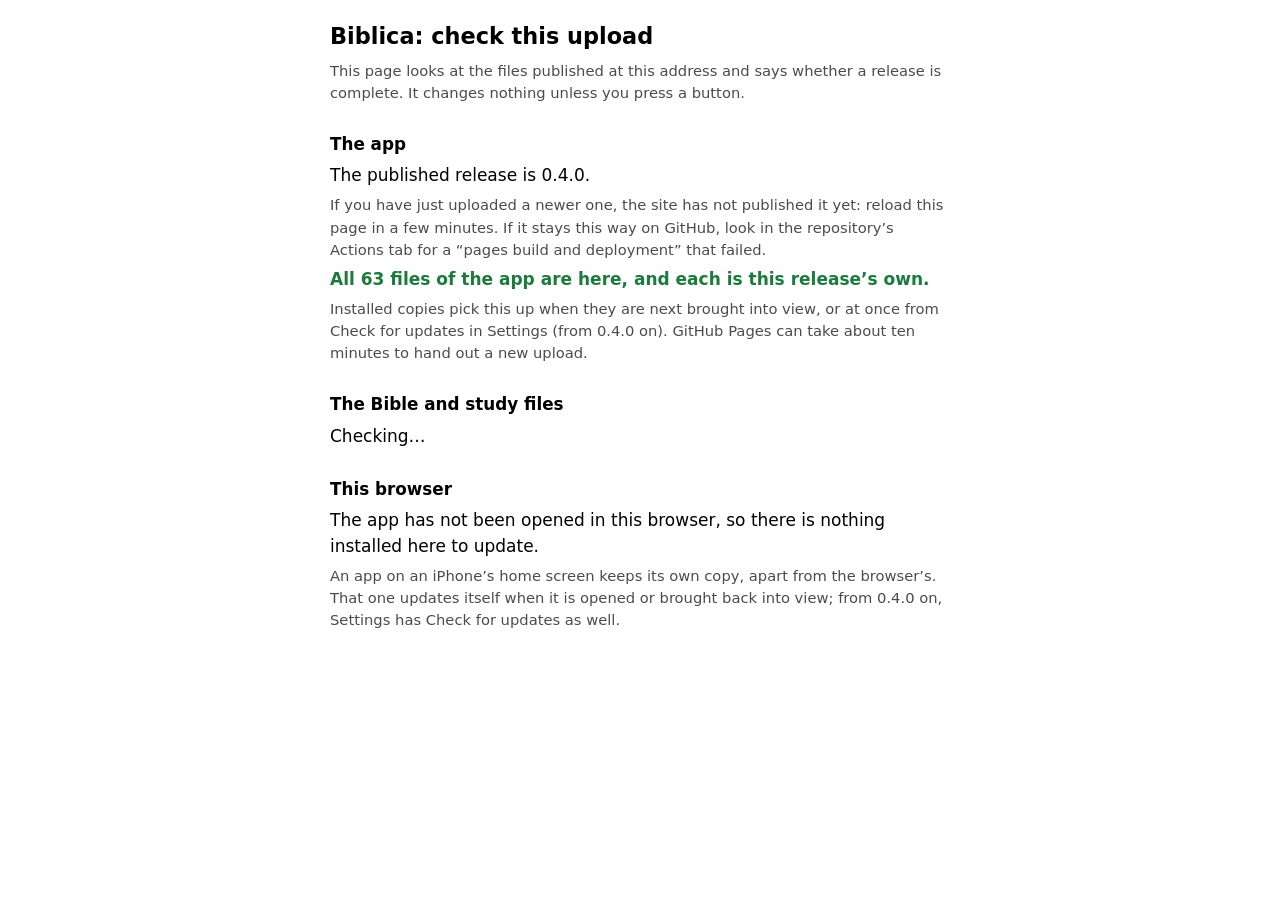
==== check.html @ 3bafc90d "V4.0 fixed update, Saints, mass follow along" ====
<!DOCTYPE html>
<!-- check.html
     A page for whoever publishes this copy of Biblica: it reads the list of
     files the app is made of and checks that every one is really on the site.
     Open it in a browser after uploading a release. It stands alone (no other
     file of the app is needed for it to run) and the app never caches it. -->
<html lang="en">
<head>
  <meta charset="UTF-8" />
  <meta name="viewport" content="width=device-width, initial-scale=1.0" />
  <meta name="robots" content="noindex" />
  <meta name="referrer" content="no-referrer" />
  <meta http-equiv="Content-Security-Policy" content="default-src 'none'; connect-src 'self'; script-src 'unsafe-inline'; style-src 'unsafe-inline'; base-uri 'none'; form-action 'none'" />
  <title>Biblica: check this upload</title>
  <style>
    :root { color-scheme: light dark; }
    body { font: 17px/1.5 system-ui, -apple-system, "Segoe UI", sans-serif; margin: 0 auto; max-width: 620px; padding: 20px 16px 60px; }
    h1 { font-size: 1.4rem; margin: 0 0 4px; }
    h2 { font-size: 1.05rem; margin: 28px 0 6px; }
    p { margin: 6px 0; }
    .muted { opacity: 0.7; font-size: 0.92rem; }
    .ok { color: #1c7a3d; font-weight: 600; }
    .bad { color: #b3261e; font-weight: 600; }
    ul { margin: 6px 0; padding-left: 22px; }
    li { overflow-wrap: anywhere; }
    button { font: inherit; padding: 10px 16px; border-radius: 10px; border: 1px solid currentColor; background: none; color: inherit; margin-top: 8px; }
    @media (prefers-color-scheme: dark) { .ok { color: #6fd08c; } .bad { color: #ff8a80; } }
  </style>
</head>
<body>
  <h1>Biblica: check this upload</h1>
  <p class="muted">This page looks at the files published at this address and says whether a release is complete. It changes nothing unless you press a button.</p>

  <h2>The app</h2>
  <div id="app"><p>Checking…</p></div>

  <h2>The Bible and study files</h2>
  <div id="text"><p>Checking…</p></div>

  <h2>This browser</h2>
  <div id="device"><p>Checking…</p></div>

  <script>
    const show = (id, ...nodes) => { const box = document.getElementById(id); box.textContent = ''; box.append(...nodes); };
    const line = (text, cls) => { const p = document.createElement('p'); p.textContent = text; if (cls) p.className = cls; return p; };
    const list = (items) => { const ul = document.createElement('ul'); for (const item of items) { const li = document.createElement('li'); li.textContent = item; ul.append(li); } return ul; };
    const fresh = { cache: 'no-store' };
    const live = (path) => `${path}${path.includes('?') ? '&' : '?'}live=${Date.now()}`;
    const count = (number, one, many) => `${number} ${number === 1 ? one : many}`;

    // Whether everything about the app's own files checked out: the button below is offered only then.
    let appComplete = false;

    /** The first sixteen hex digits of a file's SHA-256, as sw.js records them; null where the browser cannot compute it. */
    async function fingerprint(buffer) {
      if (!window.crypto || !window.crypto.subtle) return null;
      const hash = new Uint8Array(await crypto.subtle.digest('SHA-256', buffer));
      return [...hash.slice(0, 8)].map((byte) => byte.toString(16).padStart(2, '0')).join('');
    }

    /** Run a check over many files, a few at a time. */
    async function each(paths, work) {
      const queue = [...paths];
      const worker = async () => { while (queue.length) await work(queue.shift()); };
      await Promise.all(Array.from({ length: 6 }, worker));
    }

    async function checkApp() {
      let source;
      try {
        const response = await fetch(live('sw.js'), fresh);
        if (!response.ok) throw new Error(String(response.status));
        source = await response.text();
      } catch (error) {
        show('app', line(`sw.js could not be fetched (${error.message}). Is this page in the same folder as the app, and are you online?`, 'bad'));
        return null;
      }
      const version = (/const VERSION = '([^']+)'/.exec(source) || [])[1] || null;
      const start = source.indexOf('const SHELL = [');
      const listed = start < 0 ? [] : [...source.slice(start, source.indexOf('];', start)).matchAll(/'\.\/([^']*)'/g)].map((match) => match[1] || 'index.html');
      const wanted = [...new Set(listed)];
      if (!version || !wanted.length) {
        show('app', line('sw.js is on the site but does not look like Biblica’s: it names no version or lists no files. Upload the release’s own sw.js again.', 'bad'));
        return null;
      }
      // The fingerprint of each file as this release was built, from the stamp in sw.js.
      const stamp = (/\/\/ <stamp>([\s\S]*?)\/\/ <\/stamp>/.exec(source) || [])[1] || '';
      const digests = Object.fromEntries([...stamp.matchAll(/'([^']+)': '([0-9a-f]+)'/g)].map((match) => [match[1], match[2]]));
      const stamped = Object.keys(digests).length > 0;

      const missing = [];
      const stale = [];
      let compared = stamped;
      await each(wanted, async (path) => {
        try {
          const response = await fetch(live(path), fresh);
          if (!response.ok) { missing.push(`${path} (${response.status})`); return; }
          if (!digests[path]) return;
          const found = await fingerprint(await response.arrayBuffer());
          if (found === null) compared = false;
          else if (found !== digests[path]) stale.push(path);
        } catch {
          missing.push(`${path} (no answer)`);
        }
      });
      missing.sort();
      stale.sort();

      const nodes = [
        line(`The published release is ${version}.`),
        line('If you have just uploaded a newer one, the site has not published it yet: reload this page in a few minutes. If it stays this way on GitHub, look in the repository’s Actions tab for a “pages build and deployment” that failed.', 'muted'),
      ];
      // sw.js and the rest of the app are uploaded together; if they name different releases, one was left behind.
      const versionFile = wanted.find((path) => path.endsWith('version.js'));
      let others = null;
      try {
        if (versionFile) others = (/APP_VERSION = '([^']+)'/.exec(await (await fetch(live(versionFile), fresh)).text()) || [])[1] || null;
      } catch {
        // Reported with the other files below.
      }
      if (others && others !== version) {
        nodes.push(line(`sw.js is from release ${version}, but the app’s other files say ${others}: the upload replaced one and not the other.`, 'bad'));
      }
      if (!missing.length && !stale.length) {
        appComplete = true;
        nodes.push(line(compared
          ? `All ${wanted.length} files of the app are here, and each is this release’s own.`
          : `All ${wanted.length} files of the app are here.`, 'ok'));
        if (!compared) nodes.push(line(stamped ? 'This browser could not compare their contents, so only their presence was checked.' : 'This release carries no fingerprints, so only the presence of each file was checked.', 'muted'));
        nodes.push(line('Installed copies pick this up when they are next brought into view, or at once from Check for updates in Settings (from 0.4.0 on). GitHub Pages can take about ten minutes to hand out a new upload.', 'muted'));
      } else {
        if (missing.length) nodes.push(line(`${count(missing.length, 'file is', 'files are')} missing, of the app’s ${wanted.length}.`, 'bad'), list(missing));
        if (stale.length) {
          nodes.push(line(`${count(stale.length, 'file is', 'files are')} on the site but not from this release: an older copy the upload did not replace, or one changed since.`, 'bad'), list(stale),
            line('If you have only just uploaded, GitHub Pages may still be handing out the old copies: reload this page in ten minutes before uploading again.', 'muted'));
        }
        nodes.push(line('Until every file is this release’s own, installed copies stay on the release they have. Upload the whole release again.', 'muted'));
      }
      show('app', ...nodes);
      return version;
    }

    async function checkText() {
      let books;
      let fathers;
      try {
        books = (await (await fetch(live('data-books.json'), fresh)).json()).books.map((book) => book.id);
        fathers = (await (await fetch(live('data-fathers.json'), fresh)).json()).books;
        fathers = Array.isArray(fathers) ? fathers : Object.keys(fathers);
      } catch {
        show('text', line('The list of books could not be read, so the text files were not checked.', 'bad'));
        return;
      }
      const kinds = [
        ['Bible text', books.map((id) => `drb-${id}.json`)],
        ['Latin and cross-references', books.map((id) => `study-${id}.json`)],
        ['Commentary of the Fathers', fathers.map((id) => `fathers-${id}.json`)],
      ];
      const nodes = [];
      for (const [name, paths] of kinds) {
        const missing = [];
        await each(paths, async (path) => {
          try {
            const response = await fetch(live(path), { ...fresh, method: 'HEAD' });
            if (!response.ok) missing.push(`${path} (${response.status})`);
          } catch {
            missing.push(`${path} (no answer)`);
          }
        });
        if (!missing.length) nodes.push(line(`${name}: all ${paths.length} files are here.`, 'ok'));
        else nodes.push(line(`${name}: ${missing.length} of ${paths.length} files are missing.`, 'bad'), list(missing.sort().slice(0, 40)));
        show('text', ...nodes, line('Checking…', 'muted'));
      }
      nodes.push(line('These files are checked for being there, not for their contents.', 'muted'));
      show('text', ...nodes);
    }

    /** Put a question to a worker; resolves to its answer, or null if it gives none in time. */
    function askWorker(worker, message, patience) {
      return new Promise((resolve) => {
        const channel = new MessageChannel();
        const timer = setTimeout(() => resolve(null), patience);
        channel.port1.onmessage = (event) => { clearTimeout(timer); resolve(event.data || null); };
        worker.postMessage(message, [channel.port2]);
      });
    }

    /** Wait for a worker that is installing to finish, one way or the other. */
    function settled(worker) {
      return new Promise((resolve) => {
        const look = () => { if (worker.state === 'activated' || worker.state === 'redundant') resolve(worker.state); };
        worker.addEventListener('statechange', look);
        look();
        setTimeout(() => resolve('slow'), 90000);
      });
    }

    async function checkDevice(published) {
      if (!('serviceWorker' in navigator)) {
        show('device', line('This browser cannot install the app (no service worker support).'));
        return;
      }
      const registration = await navigator.serviceWorker.getRegistration('./');
      const worker = registration && registration.active;
      if (!worker) {
        show('device', line('The app has not been opened in this browser, so there is nothing installed here to update.'),
          line('An app on an iPhone’s home screen keeps its own copy, apart from the browser’s. That one updates itself when it is opened or brought back into view; from 0.4.0 on, Settings has Check for updates as well.', 'muted'));
        return;
      }
      const answer = (await askWorker(worker, { type: 'biblica:version' }, 3000)) || (await askWorker(worker, { type: 'biblica:version' }, 3000));
      const version = answer && answer.version;
      const nodes = [line(version ? `This browser holds release ${version}.` : 'This browser holds a release from before 0.4.0 (it cannot say which).')];
      if (published && version === published) nodes.push(line('That is the published release.', 'ok'));
      const note = line('', 'muted');
      const explain = 'This fetches every file of the app again, replacing the copy held by this browser. Notes, the journal and everything else written in the app are not touched. It does nothing for an app on an iPhone’s home screen, which keeps its own copy apart from the browser’s: that one has the same button in its Settings.';
      const button = document.createElement('button');
      button.textContent = 'Fetch the app afresh in this browser';
      if (!appComplete) {
        // Never offered over an incomplete upload: the copy this browser has works, and half of another would not.
        button.disabled = true;
        note.textContent = 'Not offered while the files above are incomplete: the copy this browser holds still works.';
      } else {
        note.textContent = explain;
      }
      button.addEventListener('click', async () => {
        button.disabled = true;
        const stop = (text) => { note.textContent = `Nothing was changed: ${text}`; note.className = 'bad'; };
        // The site must be reachable now, not only when this page loaded.
        try {
          if (!(await fetch(live('sw.js'), fresh)).ok) throw new Error('unreachable');
        } catch {
          stop('the site could not be reached.');
          return;
        }
        note.textContent = 'Fetching…';
        // A newer worker, if the site has one, installs itself and checks every file as it does.
        await registration.update().catch(() => null);
        if (registration.installing) {
          if ((await settled(registration.installing)) !== 'activated') { stop('the new release could not be installed. Reload this page to see why.'); return; }
        } else if (version) {
          // The worker fetches its own files again and replaces them only if every one is right.
          const result = await askWorker(registration.active, { type: 'biblica:refetch' }, 90000);
          if (!result || !result.ok) { stop('some files could not be fetched. Reload this page to see which.'); return; }
        } else {
          // A worker from before 0.4.0 cannot do that. The upload was found complete above,
          // so it is removed with its files and the app installs itself anew from the site.
          await registration.unregister();
          for (const key of await caches.keys()) if (key.startsWith('biblica-shell-')) await caches.delete(key);
        }
        window.location.href = './';
      });
      nodes.push(button, note);
      show('device', ...nodes);
    }

    /**
     * Whether this page can see the site itself. A copy of the app from before
     * 0.4.0, if this browser holds one, answers every request on this site
     * from its own saved files, this page's requests included, so nothing
     * fetched here would be the site's. Such a copy is first offered the
     * published release, whose worker lets these requests through.
     */
    async function seesTheSite() {
      if (!('serviceWorker' in navigator) || !navigator.serviceWorker.controller) return true;
      const speaks = async () => {
        const worker = navigator.serviceWorker.controller;
        if (!worker) return true;
        const answer = (await askWorker(worker, { type: 'biblica:version' }, 3000)) || (await askWorker(worker, { type: 'biblica:version' }, 3000));
        return Boolean(answer && answer.version);
      };
      if (await speaks()) return true;
      show('app', line('This browser holds an older copy of Biblica. Offering it the published release first…'));
      const registration = await navigator.serviceWorker.getRegistration('./');
      if (!registration) return true;
      await registration.update().catch(() => null);
      const arriving = registration.installing || registration.waiting;
      if (arriving) await settled(arriving);
      return speaks();
    }

    /** Say why nothing can be checked from here, and offer the two ways round it. */
    function explainOlderCopy() {
      const button = document.createElement('button');
      button.textContent = 'Forget the older copy and check again';
      button.addEventListener('click', async () => {
        button.disabled = true;
        const registration = await navigator.serviceWorker.getRegistration('./');
        if (registration) await registration.unregister();
        window.location.reload();
      });
      show('app',
        line('This page cannot see the site from this browser.', 'bad'),
        line('This browser holds a copy of Biblica from before 0.4.0, which answers every request for the site’s files from the copy it saved. It was offered the published release just now and did not take it, which usually means the upload is incomplete or the site is still publishing it.'),
        line('To see which files are at fault, open this page in a private tab, which holds no copy of the app. Or press the button: this browser then forgets its older copy and this page checks again. Nothing written in the app is touched, but the app will need a connection the next time it is opened in this browser, and until the upload is complete it may not open here at all.', 'muted'),
        button);
      show('text', line('Not checked, for the same reason.', 'muted'));
      show('device', line('This browser holds a release from before 0.4.0.'));
    }

    (async () => {
      if (!(await seesTheSite())) {
        explainOlderCopy();
        return;
      }
      const published = await checkApp();
      await Promise.all([checkText(), checkDevice(published)]);
    })();
  </script>
</body>
</html>
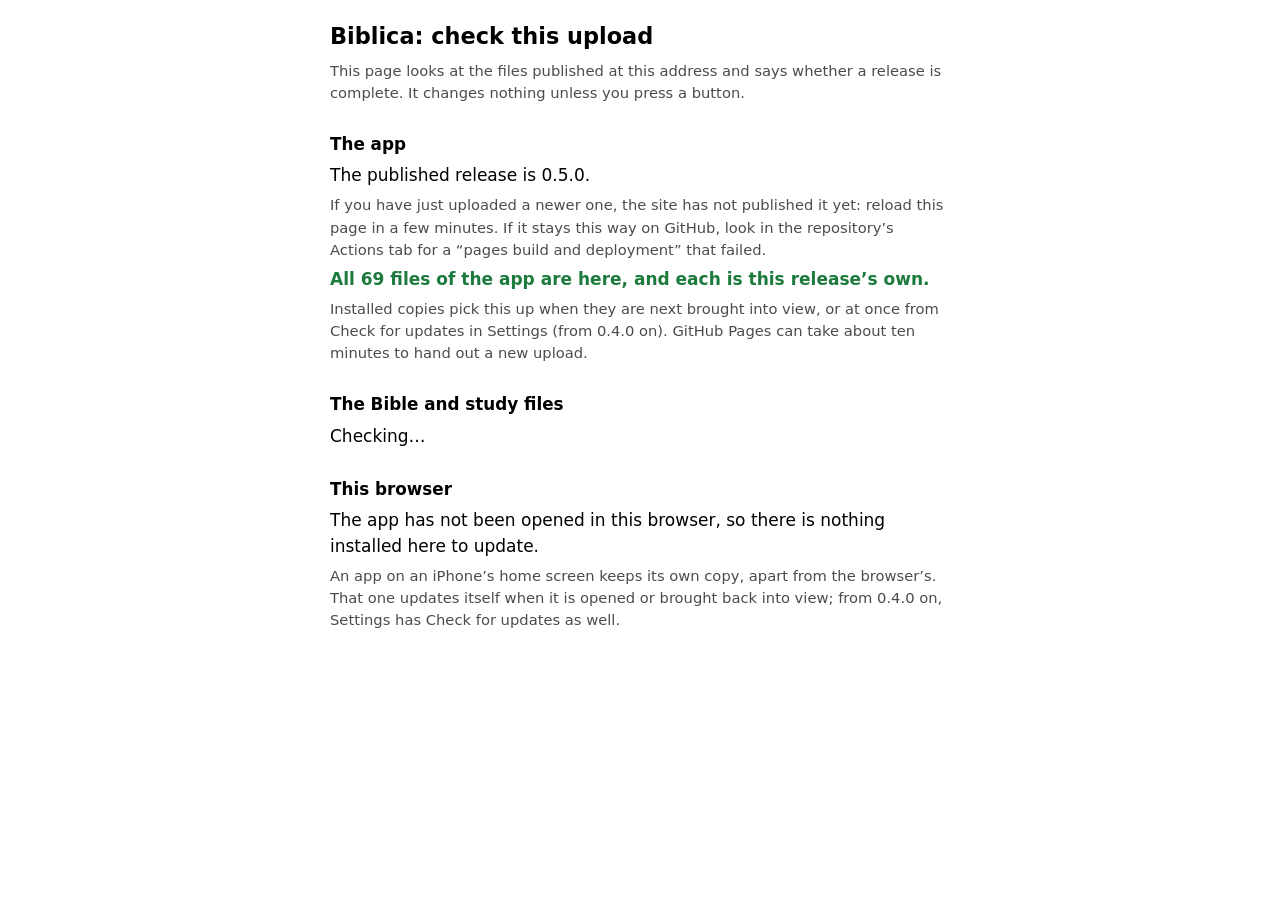
==== commit 50ece9db: "v5.0 batch 1" ====
--- a/check.html
+++ b/check.html
@@ -143,18 +143,22 @@
     async function checkText() {
       let books;
       let fathers;
+      let early;
       try {
         books = (await (await fetch(live('data-books.json'), fresh)).json()).books.map((book) => book.id);
         fathers = (await (await fetch(live('data-fathers.json'), fresh)).json()).books;
         fathers = Array.isArray(fathers) ? fathers : Object.keys(fathers);
+        early = (await (await fetch(live('data-early.json'), fresh)).json()).entries.flatMap((entry) => entry.works.map((work) => work.id));
       } catch {
         show('text', line('The list of books could not be read, so the text files were not checked.', 'bad'));
         return;
       }
       const kinds = [
-        ['Bible text', books.map((id) => `drb-${id}.json`)],
+        ['Bible text (Douay-Rheims)', books.map((id) => `drb-${id}.json`)],
+        ['Bible text (CPDV)', books.map((id) => `cpdv-${id}.json`)],
         ['Latin and cross-references', books.map((id) => `study-${id}.json`)],
         ['Commentary of the Fathers', fathers.map((id) => `fathers-${id}.json`)],
+        ['Early Christian writings', early.map((id) => `early-${id}.json`)],
       ];
       const nodes = [];
       for (const [name, paths] of kinds) {
